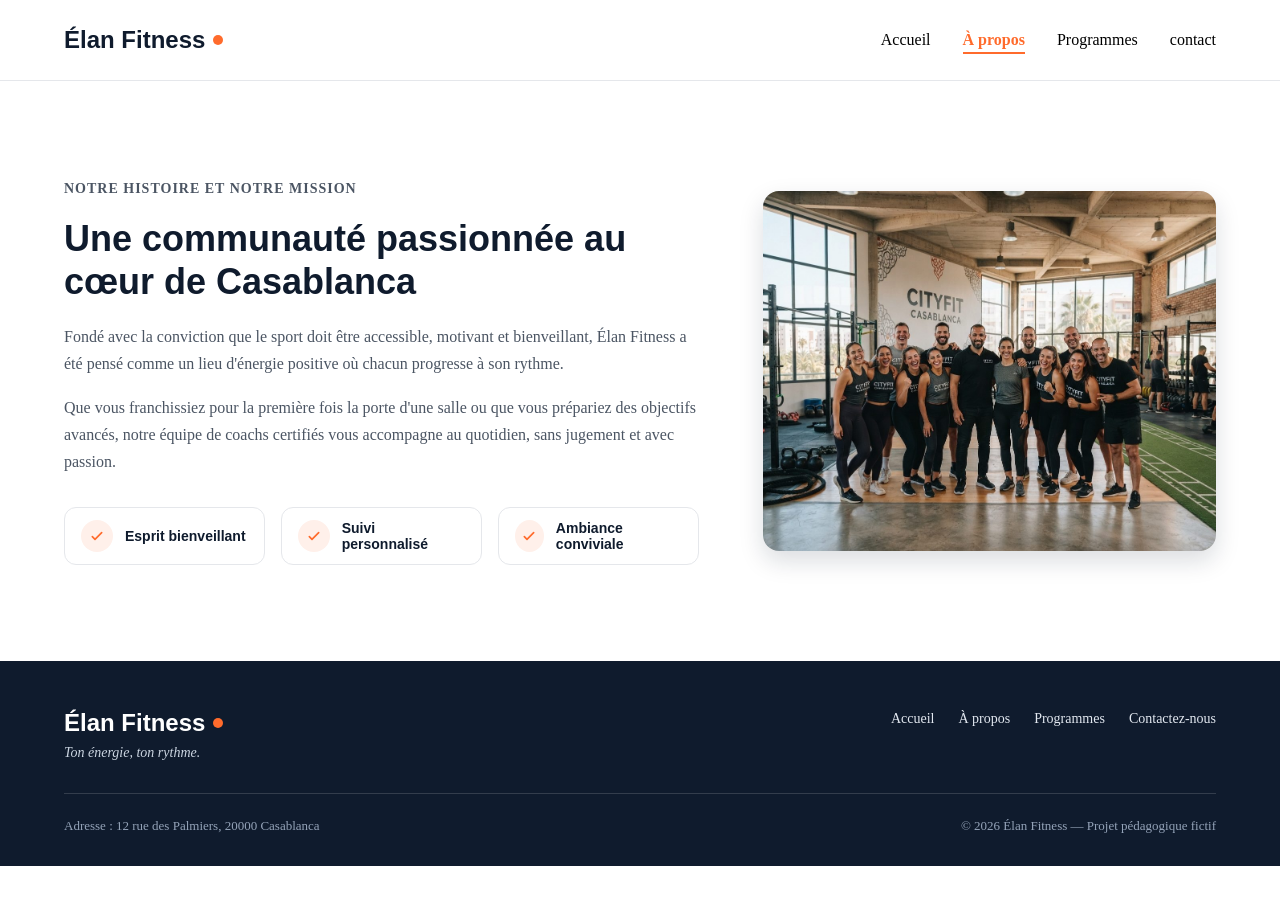
==== a-propos.html @ 83a01551 "elan fitness" ====
<!DOCTYPE html>
<html lang="fr">
<head>
  <meta charset="UTF-8">
  <meta name="viewport" content="width=device-width, initial-scale=1">
  <meta name="description" content="Élan Fitness, salle de sport à Casablanca : musculation, yoga, cardio et boxe fitness avec des coachs diplômés. Réservez votre cours d'essai gratuit.">
  <title>Élan Fitness | Salle de sport à Casablanca</title>


  <link rel="stylesheet" href="style.css">
</head>


  <header class="en-tete">
    <div class="conteneur en-tete-contenu">
      <a href="index.html" class="logo">Élan Fitness</a>

      <nav aria-label="Navigation principale">
        <ul class="menu">
          <li><a href="index.html" >Accueil</a></li>
          <li><a href="a-propos.html"class="lien-actif">À propos</a></li>
          <li><a href="programme.html">Programmes</a></li>
          <li><a href="contact-elan.html">contact</a></li>
        </ul>
      </nav>
    </div>
  </header>

  <main>
  <body>
<section id="a-propos" class="section">
      <div class="conteneur apropos-contenu">

        <div class="apropos-texte">
          <p class="sur-titre">Notre histoire et notre mission</p>
          <h2>Une communauté passionnée au cœur de Casablanca</h2>
          <p>
            Fondé avec la conviction que le sport doit être accessible, motivant et bienveillant,
            Élan Fitness a été pensé comme un lieu d'énergie positive où chacun progresse à son rythme.
          </p>
          <p>
            Que vous franchissiez pour la première fois la porte d'une salle ou que vous prépariez des
            objectifs avancés, notre équipe de coachs certifiés vous accompagne au quotidien, sans
            jugement et avec passion.
          </p>

          <ul class="valeurs">
            <li class="valeur">
              <div class="icone icone-petite"><img src="img/icone-check.svg" alt=""></div>
              <span>Esprit bienveillant</span>
            </li>
            <li class="valeur">
              <div class="icone icone-petite"><img src="img/icone-check.svg" alt=""></div>
              <span>Suivi personnalisé</span>
            </li>
            <li class="valeur">
              <div class="icone icone-petite"><img src="img/icone-check.svg" alt=""></div>
              <span>Ambiance conviviale</span>
            </li>
          </ul>
        </div>

        <img class="apropos-image" src="img/equipe.jpg" alt="L'équipe de coachs d'Élan Fitness réunie dans la salle">

      </div>
    </section>
    
  <footer class="pied-de-page">
    <div class="conteneur">

      <div class="pied-haut">
        <div>
          <p class="logo logo-clair">Élan Fitness</p>
          <p class="slogan">Ton énergie, ton rythme.</p>
        </div>

        <nav aria-label="Navigation du pied de page">
          <ul class="menu menu-pied">
            <li><a href="index.html">Accueil</a></li>
            <li><a href="a-propos.html">À propos</a></li>
            <li><a href="programme.html">Programmes</a></li>
            <li><a href="contact-elan.html">Contactez-nous</a></li>
          </ul>
        </nav>
      </div>

      <div class="pied-bas">
        <p>Adresse : 12 rue des Palmiers, 20000 Casablanca</p>
        <p>&copy; 2026 Élan Fitness — Projet pédagogique fictif</p>
      </div>

    </div>
  </footer>

</body>
</html>
---- style.css ----
* {
  box-sizing: border-box;
  margin: 0;
  padding: 0;
}

html {
  scroll-behavior: smooth;
}


h1, h2, h3, h4 {
  font-family: 'Poppins', Arial, sans-serif;
  color: #0F1B2D;
}

a {
  color: inherit;
  text-decoration: none;
}

ul {
  list-style: none;
}

img {
  display: block;
  max-width: 100%;
}

a:focus-visible,
button:focus-visible {
  outline: 3px solid #FF6B2C;
  outline-offset: 2px;
}

.conteneur {
  width: 100%;
  max-width: 1200px;
  margin: 0 auto;
  padding: 0 24px;
}

.section {
  padding: 96px 0;
}

.section-blanche {
  background-color: #FFFFFF;
  border-top: 1px solid #E5E7EB;
  border-bottom: 1px solid #E5E7EB;
}

.section-titre {
  max-width: 640px;
  margin: 0 auto 64px;
  text-align: center;
}

.section-titre h2 {
  font-size: 32px;
  margin-bottom: 16px;
}

.section-titre h3 {
  font-size: 26px;
  margin-bottom: 12px;
}

.section-titre p {
  color: #4B5563;
}

.sur-titre {
  font-size: 14px;
  font-weight: 600;
  color: #FF6B2C;
  text-transform: uppercase;
  letter-spacing: 1px;
  margin-bottom: 12px;
}

.bouton {
  display: inline-block;
  padding: 14px 28px;
  border-radius: 8px;
  font-size: 16px;
  font-weight: 600;
  text-align: center;
  cursor: pointer;
}

.bouton-principal {
  background-color: #FF6B2C;
  border: 1px solid #FF6B2C;
  color: #FFFFFF;
}

.bouton-principal:hover {
  background-color: #F05817;
}

.bouton-secondaire {
  background-color: #FFFFFF;
  border: 1px solid #0F1B2D;
  color: #0F1B2D;
}

.bouton-secondaire:hover {
  background-color: #F3F4F6;
}

.cartes {
  display: flex;
  gap: 24px;
}

.carte {
  flex: 1;
  background-color: #FFFFFF;
  border: 1px solid #E5E7EB;
  border-radius: 12px;
  box-shadow: 0 1px 3px rgba(15, 27, 45, 0.08);
}

.icone {
  width: 48px;
  height: 48px;
  background-color: #FFF0EA;
  border-radius: 8px;
  display: flex;
  align-items: center;
  justify-content: center;
}

.icone img {
  width: 24px;
  height: 24px;
}

.icone-petite {
  width: 32px;
  height: 32px;
  border-radius: 50%;
}

.icone-petite img {
  width: 16px;
  height: 16px;
}

.en-tete {
  position: sticky;
  top: 0;
  z-index: 10;
  background-color: #FFFFFF;
  border-bottom: 1px solid #E5E7EB;
}

.en-tete-contenu {
  height: 80px;
  display: flex;
  align-items: center;
  justify-content: space-between;
}

.logo {
  display: flex;
  align-items: center;
  font-family: 'Poppins', Arial, sans-serif;
  font-size: 24px;
  font-weight: 700;
  color: #0F1B2D;
}

.logo::after {
  content: "";
  width: 10px;
  height: 10px;
  margin-left: 8px;
  background-color: #FF6B2C;
  border-radius: 50%;
}

.menu {
  display: flex;
  gap: 32px;
}

.menu a {
  font-weight: 500;
  padding-bottom: 4px;
  border-bottom: 2px solid transparent;
}

.menu a:hover {
  color: #FF6B2C;
}

.menu .lien-actif {
  color: #FF6B2C;
  font-weight: 600;
  border-bottom-color: #FF6B2C;
}

.hero {
  padding: 64px 0 96px;
}

.hero-contenu {
  display: flex;
  align-items: center;
  gap: 32px;
}

.hero-texte {
  flex: 7;
}

.hero-texte h1 {
  font-size: 48px;
  font-weight: 800;
  line-height: 1.2;
  margin-bottom: 24px;
}

.hero-description {
  max-width: 520px;
  font-size: 18px;
  line-height: 1.6;
  color: #4B5563;
  margin-bottom: 32px;
}

.boutons {
  display: flex;
  flex-wrap: wrap;
  gap: 16px;
}

.hero-image {
  flex: 5;
  min-width: 0;
  height: 400px;
  object-fit: cover;
  border-radius: 16px;
  border: 1px solid #E5E7EB;
  box-shadow: 0 10px 25px rgba(15, 27, 45, 0.15);
}

.chiffres {
  display: flex;
  margin-top: 64px;
  padding: 32px;
  background-color: #FFFFFF;
  border: 1px solid #E5E7EB;
  border-radius: 12px;
  box-shadow: 0 1px 3px rgba(15, 27, 45, 0.08);
}

.chiffre {
  flex: 1;
  text-align: center;
  font-weight: 500;
  color: #0F1B2D;
}

.chiffre + .chiffre {
  border-left: 1px solid #E5E7EB;
}

.chiffre-nombre {
  font-family: 'Poppins', Arial, sans-serif;
  font-size: 36px;
  font-weight: 800;
  color: #FF6B2C;
}

.carte-avantage {
  padding: 24px;
  background-color: #F7F8FA;
  box-shadow: none;
}

.carte-avantage .icone {
  margin-bottom: 20px;
}

.carte-avantage h3 {
  font-size: 20px;
  margin-bottom: 8px;
}

.carte-avantage p {
  color: #4B5563;
  line-height: 1.6;
}

.apropos-contenu {
  display: flex;
  align-items: center;
  gap: 64px;
}

.apropos-texte {
  flex: 7;
}

.apropos-texte h2 {
  font-size: 36px;
  line-height: 1.2;
  margin-bottom: 20px;
}

.apropos-texte p {
  color: #4B5563;
  line-height: 1.7;
  margin-bottom: 16px;
}

.valeurs {
  display: flex;
  gap: 16px;
  margin-top: 32px;
}

.valeur {
  flex: 1;
  display: flex;
  align-items: center;
  gap: 12px;
  padding: 12px 16px;
  background-color: #FFFFFF;
  border: 1px solid #E5E7EB;
  border-radius: 12px;
  font-family: 'Poppins', Arial, sans-serif;
  font-size: 14px;
  font-weight: 600;
  color: #0F1B2D;
}

.apropos-image {
  flex: 5;
  min-width: 0;
  height: 360px;
  object-fit: cover;
  border-radius: 16px;
  box-shadow: 0 10px 25px rgba(15, 27, 45, 0.15);
}

.carte-programme {
  display: flex;
  flex-direction: column;
  overflow: hidden;
}

.carte-programme > img {
  width: 100%;
  height: 200px;
  object-fit: cover;
}

.programme-corps {
  flex: 1;
  display: flex;
  flex-direction: column;
  padding: 20px;
}

.programme-corps h3 {
  font-size: 20px;
  margin-bottom: 8px;
}

.programme-corps p {
  font-size: 15px;
  color: #4B5563;
}

.etiquette {
  align-self: flex-start;
  padding: 4px 10px;
  margin-bottom: 12px;
  border-radius: 6px;
  font-size: 12px;
  font-weight: 600;
}

.etiquette-orange {
  background-color: #FFEDE5;
  color: #C2410C;
}

.etiquette-bleue {
  background-color: #DBEAFE;
  color: #1D4ED8;
}

.etiquette-verte {
  background-color: #D1FAE5;
  color: #047857;
}

.programme-corps .duree {
  display: flex;
  align-items: center;
  gap: 8px;
  margin-top: auto;
  padding-top: 16px;
  border-top: 1px solid #E5E7EB;
  font-size: 13px;
  font-weight: 600;
  color: #0F1B2D;
}

.programme-corps h3 + p {
  margin-bottom: 16px;
}

.duree img {
  width: 16px;
  height: 16px;
}

.formules {
  margin-top: 96px;
}

.formule {
  position: relative;
  display: flex;
  flex-direction: column;
  padding: 28px;
}

.formule h4 {
  font-size: 20px;
}

.prix {
  margin: 8px 0 16px;
  font-family: 'Poppins', Arial, sans-serif;
  font-size: 30px;
  font-weight: 800;
  color: #FF6B2C;
}

.prix span {
  font-family: 'Inter', Arial, sans-serif;
  font-size: 16px;
  font-weight: 500;
  color: #4B5563;
}

.prix-note {
  margin: -8px 0 16px;
  font-size: 13px;
  color: #4B5563;
}

.formule-liste {
  flex: 1;
  margin-bottom: 24px;
}

.formule-liste li {
  padding-left: 28px;
  margin-bottom: 12px;
  font-size: 15px;
  background-image: url('img/icone-check.svg');
  background-repeat: no-repeat;
  background-position: left center;
  background-size: 16px;
}

.formule .bouton {
  display: block;
}

.formule-populaire {
  border: 2px solid #FF6B2C;
  box-shadow: 0 10px 25px rgba(255, 107, 44, 0.2);
}

.badge-populaire {
  position: absolute;
  top: -14px;
  left: 50%;
  transform: translateX(-50%);
  padding: 4px 14px;
  background-color: #FF6B2C;
  border-radius: 999px;
  font-size: 12px;
  font-weight: 700;
  text-transform: uppercase;
  color: #FFFFFF;
}

.pied-de-page {
  padding: 48px 0 32px;
  background-color: #0F1B2D;
  color: #FFFFFF;
}

.pied-haut {
  display: flex;
  justify-content: space-between;
  align-items: flex-start;
  padding-bottom: 32px;
  border-bottom: 1px solid rgba(255, 255, 255, 0.15);
}

.logo-clair {
  color: #FFFFFF;
}

.slogan {
  margin-top: 8px;
  font-size: 14px;
  font-style: italic;
  color: #CBD5E1;
}

.menu-pied {
  gap: 24px;
}

.menu-pied a {
  font-size: 14px;
  font-weight: 400;
  color: #E2E8F0;
}

.pied-bas {
  display: flex;
  justify-content: space-between;
  margin-top: 24px;
  font-size: 13px;
  color: #94A3B8;
}
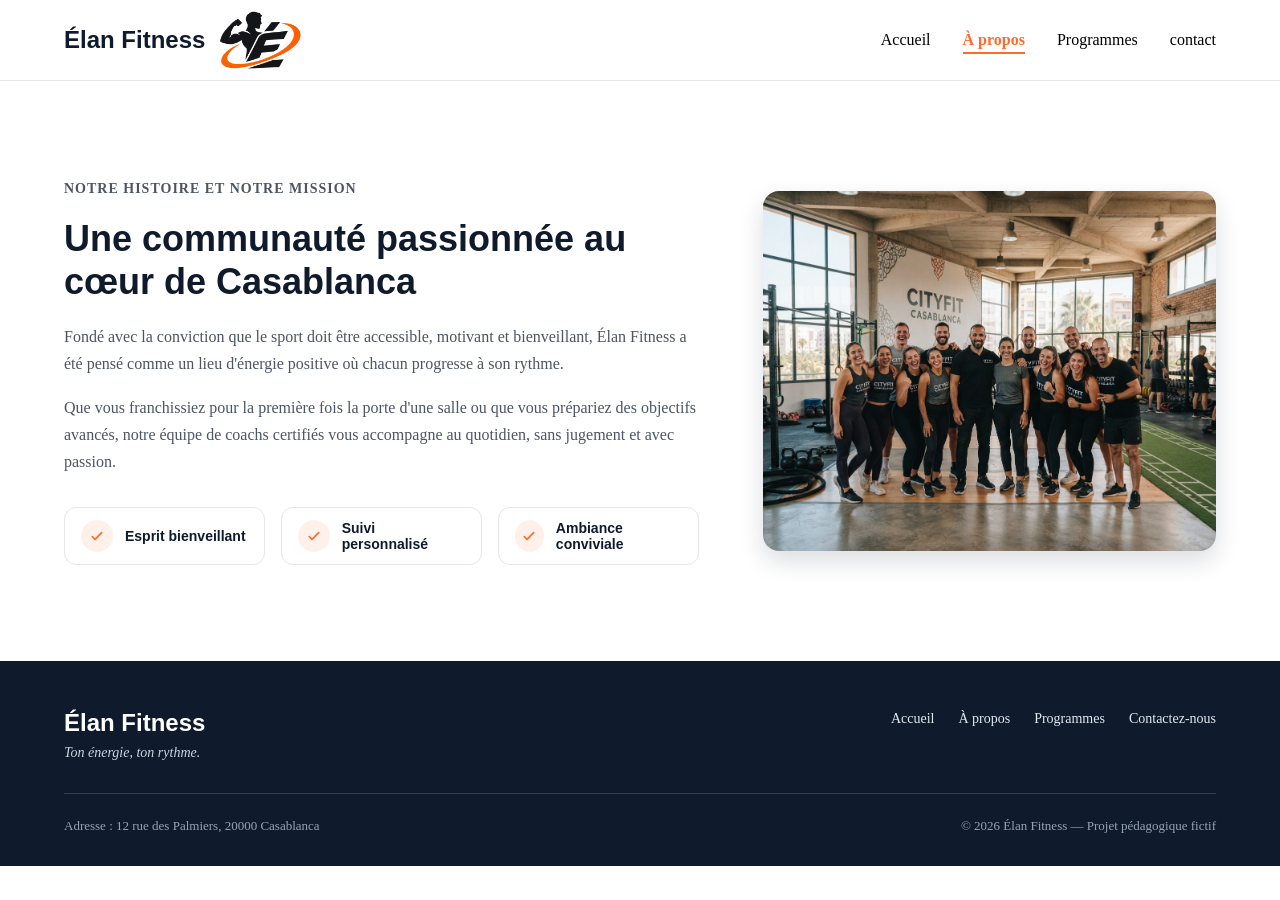
==== commit cb1b7895: "first commit" ====
--- a/a-propos.html
+++ b/a-propos.html
@@ -13,7 +13,7 @@
 
   <header class="en-tete">
     <div class="conteneur en-tete-contenu">
-      <a href="index.html" class="logo">Élan Fitness</a>
+      <a href="index.html" class="logo">Élan Fitness<img src="img/photo.png.png"></a>
 
       <nav aria-label="Navigation principale">
         <ul class="menu">
--- a/style.css
+++ b/style.css
@@ -166,21 +166,22 @@
 
 .logo {
   display: flex;
-  align-items: center;
-  font-family: 'Poppins', Arial, sans-serif;
+  align-items: center; 
+    font-family : 'Poppins', Arial, sans-serif;
   font-size: 24px;
   font-weight: 700;
   color: #0F1B2D;
 }
 
-.logo::after {
+/* .logo::after {
   content: "";
-  width: 10px;
-  height: 10px;
-  margin-left: 8px;
+  width: 20px;
+  height: 20px;
+  margin-left: 10px;
   background-color: #FF6B2C;
   border-radius: 50%;
-}
+
+} */
 
 .menu {
   display: flex;
@@ -538,3 +539,6 @@
   font-size: 13px;
   color: #94A3B8;
 }
+.logo img{
+  height: 70px;
+}
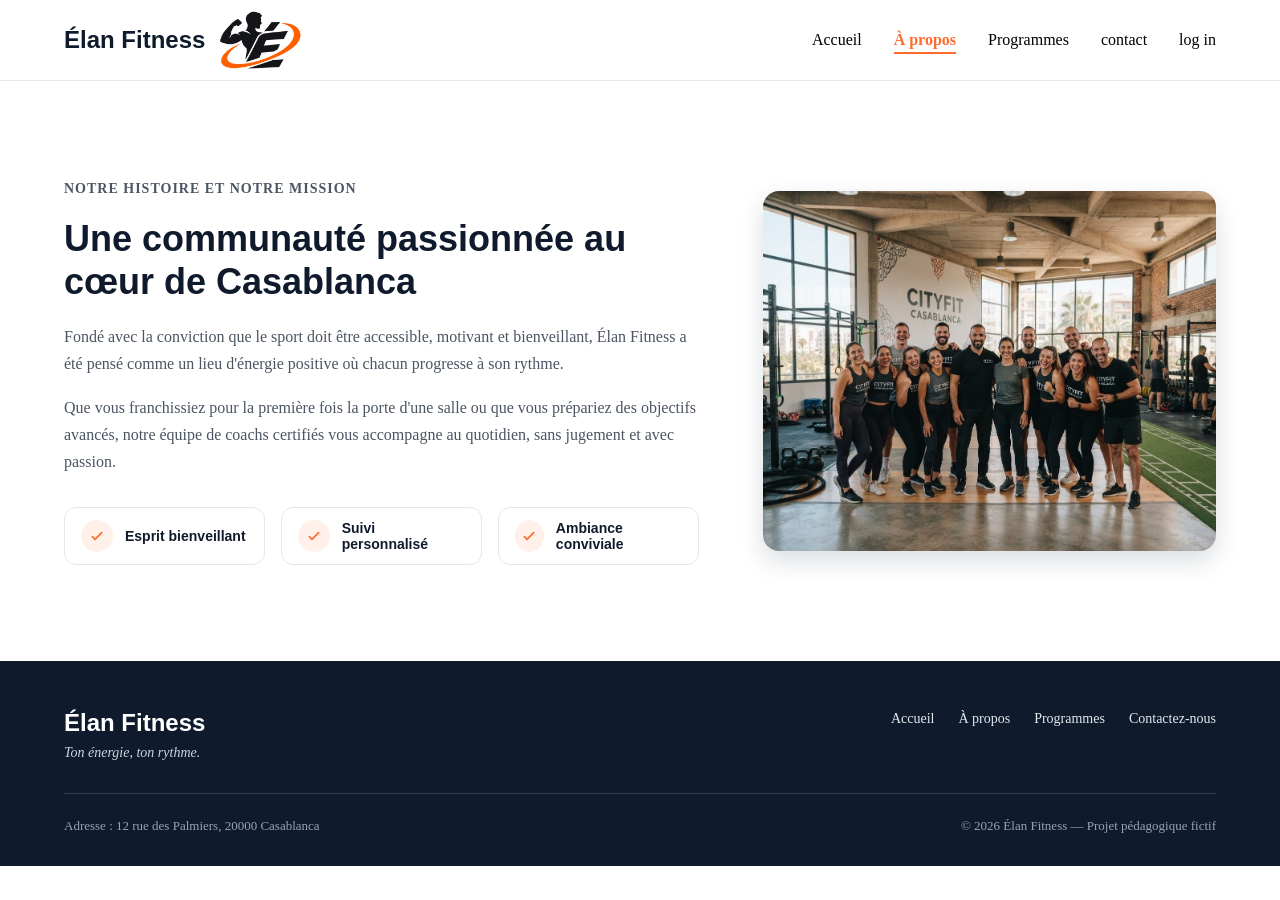
==== commit aee9f9ee: "first commit" ====
--- a/a-propos.html
+++ b/a-propos.html
@@ -1,9 +1,11 @@
 <!DOCTYPE html>
 <html lang="fr">
+
 <head>
   <meta charset="UTF-8">
   <meta name="viewport" content="width=device-width, initial-scale=1">
-  <meta name="description" content="Élan Fitness, salle de sport à Casablanca : musculation, yoga, cardio et boxe fitness avec des coachs diplômés. Réservez votre cours d'essai gratuit.">
+  <meta name="description"
+    content="Élan Fitness, salle de sport à Casablanca : musculation, yoga, cardio et boxe fitness avec des coachs diplômés. Réservez votre cours d'essai gratuit.">
   <title>Élan Fitness | Salle de sport à Casablanca</title>
 
 
@@ -11,24 +13,26 @@
 </head>
 
 
-  <header class="en-tete">
-    <div class="conteneur en-tete-contenu">
-      <a href="index.html" class="logo">Élan Fitness<img src="img/photo.png.png"></a>
+<header class="en-tete">
+  <div class="conteneur en-tete-contenu">
+    <a href="index.html" class="logo">Élan Fitness<img src="img/photo.png.png"></a>
 
-      <nav aria-label="Navigation principale">
-        <ul class="menu">
-          <li><a href="index.html" >Accueil</a></li>
-          <li><a href="a-propos.html"class="lien-actif">À propos</a></li>
-          <li><a href="programme.html">Programmes</a></li>
-          <li><a href="contact-elan.html">contact</a></li>
-        </ul>
-      </nav>
-    </div>
-  </header>
+    <nav aria-label="Navigation principale">
+      <ul class="menu">
+        <li><a href="index.html">Accueil</a></li>
+        <li><a href="a-propos.html" class="lien-actif">À propos</a></li>
+        <li><a href="programme.html">Programmes</a></li>
+        <li><a href="contact-elan.html">contact</a></li>
+        <li><a href="login.html" >log in</a></li>
+      </ul>
+    </nav>
+  </div>
+</header>
 
-  <main>
+<main>
+
   <body>
-<section id="a-propos" class="section">
+    <section id="a-propos" class="section">
       <div class="conteneur apropos-contenu">
 
         <div class="apropos-texte">
@@ -64,33 +68,34 @@
 
       </div>
     </section>
-    
-  <footer class="pied-de-page">
-    <div class="conteneur">
 
-      <div class="pied-haut">
-        <div>
-          <p class="logo logo-clair">Élan Fitness</p>
-          <p class="slogan">Ton énergie, ton rythme.</p>
+    <footer class="pied-de-page">
+      <div class="conteneur">
+
+        <div class="pied-haut">
+          <div>
+            <p class="logo logo-clair">Élan Fitness</p>
+            <p class="slogan">Ton énergie, ton rythme.</p>
+          </div>
+
+          <nav aria-label="Navigation du pied de page">
+            <ul class="menu menu-pied">
+              <li><a href="index.html">Accueil</a></li>
+              <li><a href="a-propos.html">À propos</a></li>
+              <li><a href="programme.html">Programmes</a></li>
+              <li><a href="contact-elan.html">Contactez-nous</a></li>
+            </ul>
+          </nav>
         </div>
 
-        <nav aria-label="Navigation du pied de page">
-          <ul class="menu menu-pied">
-            <li><a href="index.html">Accueil</a></li>
-            <li><a href="a-propos.html">À propos</a></li>
-            <li><a href="programme.html">Programmes</a></li>
-            <li><a href="contact-elan.html">Contactez-nous</a></li>
-          </ul>
-        </nav>
+        <div class="pied-bas">
+          <p>Adresse : 12 rue des Palmiers, 20000 Casablanca</p>
+          <p>&copy; 2026 Élan Fitness — Projet pédagogique fictif</p>
+        </div>
+
       </div>
+    </footer>
 
-      <div class="pied-bas">
-        <p>Adresse : 12 rue des Palmiers, 20000 Casablanca</p>
-        <p>&copy; 2026 Élan Fitness — Projet pédagogique fictif</p>
-      </div>
+  </body>
 
-    </div>
-  </footer>
-
-</body>
-</html>
+</html>
